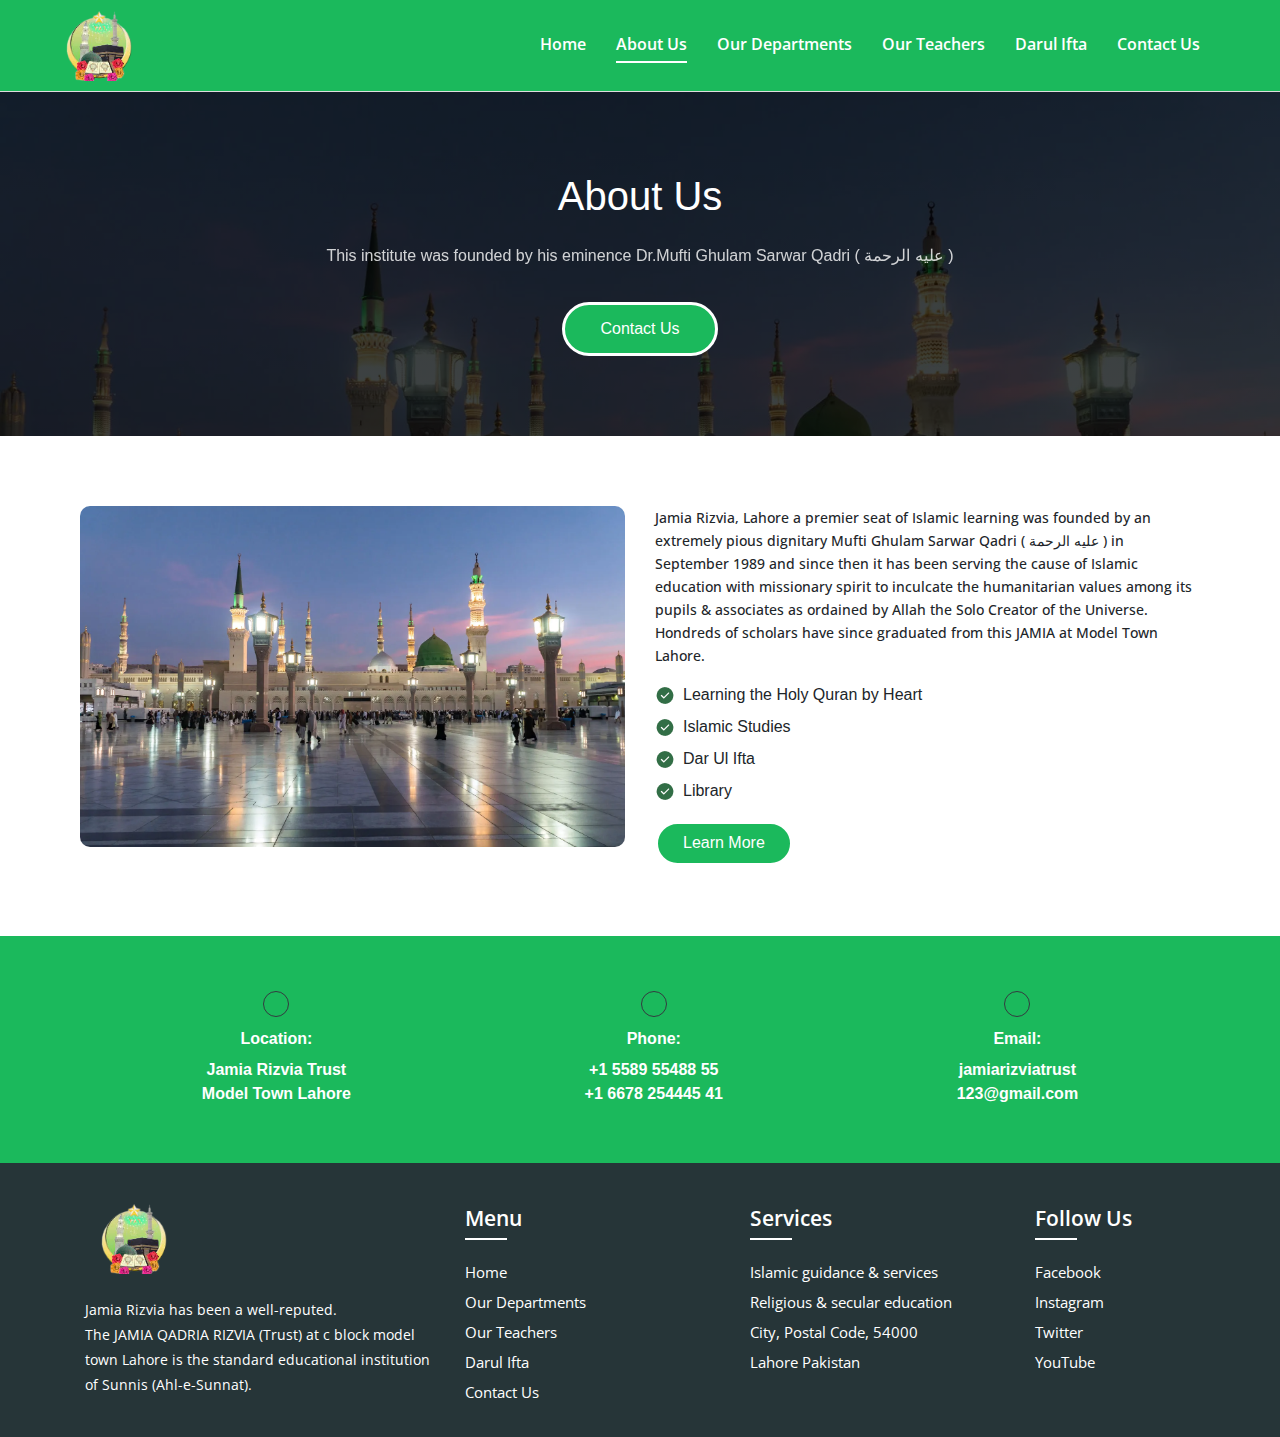
==== about-us.html @ 4dd8747f "add pages" ====
<!DOCTYPE html>
<html lang="en">

<head>
    <meta charset="UTF-8">
    <meta name="viewport" content="width=device-width, initial-scale=1.0">
    <link rel="stylesheet" href="https://cdn.jsdelivr.net/npm/bootstrap@4.6.2/dist/css/bootstrap.min.css">
    <script src="https://cdn.jsdelivr.net/npm/jquery@3.6.4/dist/jquery.slim.min.js"></script>
    <script src="https://cdn.jsdelivr.net/npm/popper.js@1.16.1/dist/umd/popper.min.js"></script>
    <script src="https://cdn.jsdelivr.net/npm/bootstrap@4.6.2/dist/js/bootstrap.bundle.min.js"></script>
    <link rel="stylesheet" href="https://cdnjs.cloudflare.com/ajax/libs/font-awesome/6.4.0/css/all.min.css"
        integrity="sha512-iecdLmaskl7CVkqkXNQ/ZH/XLlvWZOJyj7Yy7tcenmpD1ypASozpmT/E0iPtmFIB46ZmdtAc9eNBvH0H/ZpiBw=="
        crossorigin="anonymous" referrerpolicy="no-referrer" />
    <link href='https://fonts.googleapis.com/css?family=Open Sans' rel='stylesheet'>
    <link rel="stylesheet" href="style.css">
    <title>Jamia Rizvia</title>
</head>

<body>
    <header>
        <nav class="navbar navbar-expand-lg navbar-light bg-light">
            <img src="images/download-removebg-preview.png" alt="Girl in a jacket" width="100px" class="navbar-img">
            <button class="navbar-toggler" type="button" data-toggle="collapse" data-target="#navbarText"
                aria-controls="navbarText" aria-expanded="false" aria-label="Toggle navigation">
                <span class="navbar-toggler-icon" id="i"></span>
            </button>
            <div class="collapse navbar-collapse" id="navbarText">
                <ul class="navbar-nav ml-auto">
                    <li class="nav-item">
                        <a class="nav-link " href="index.html">Home</a>
                    </li>
                    <li class="nav-item">
                        <a class="nav-link active" href="about-us.html">About Us</a>
                    </li>
                    <li class="nav-item dropdown">
                        <a class="nav-link dropdown-toggle" href="#" id="navbarDropdownMenuLink" data-toggle="dropdown"
                            aria-haspopup="true" aria-expanded="false">
                            Our Departments
                            <i class="fa fa-chevron-down fa-xs"></i>
                        </a>
                        <div class="dropdown-menu" aria-labelledby="navbarDropdownMenuLink">
                            <a class="dropdown-item" href="sponsorship.html">Hifz & Nazra</a>
                            <a class="dropdown-item" href="immigration-services.html">Tajweed 0 Qrat</a>
                            <a class="dropdown-item" href="staffing-solution.html">Dars e Nizami</a>
                        </div>
                    </li>
                    <li class="nav-item">
                        <a class="nav-link" href="index.html">Our Teachers</a>
                    </li>
                    <li class="nav-item">
                        <a class="nav-link" href="index.html">Darul Ifta</a>
                    </li>
                    <li class="nav-item">
                        <a class="nav-link" href="contact.html">Contact Us</a>
                    </li>
                </ul>
            </div>
        </nav>
    </header>
    <!-- main-section is here -->
    <section class="about-main">
        <div>
            <h1 class="text-white">About Us</h1>
            <p class="text-white mt-4" style="opacity: 0.8;"> This institute was founded by his eminence Dr.Mufti Ghulam Sarwar Qadri ( عليه الرحمة )</p>
            <div class="mt-4">
                <button type="button" class="btn button-1"> Contact Us </button>
            </div>
        </div>
    </section>

    <!-- about us section is here -->
    <section class=" container about-home">
        <div class="row">
            <div class="col-lg-6 col-sm-12">
                <img src="images/site-Prophets-Mosque-Medina-Saudi-Arabia-Mecca.webp" alt="user"
                    style=" border-radius: 10px;" width="100%">
            </div>
            <div class="col-lg-6 col-sm-12">
                <p class="text">Jamia Rizvia, Lahore a premier seat of Islamic learning was founded by an extremely
                    pious dignitary
                    Mufti Ghulam Sarwar Qadri ( عليه الرحمة ) in September 1989 and since
                    then it has been serving the cause of Islamic education with missionary spirit to inculcate the
                    humanitarian values among its pupils & associates as ordained by Allah the Solo Creator of the
                    Universe.<br>
                    Hondreds of scholars have since graduated from this JAMIA at Model Town Lahore.</p>
                <p class="mb-2"><img src="images/tick-circle.png" alt="user" class="mr-2">Learning the Holy Quran by
                    Heart</p>
                <p class="mb-2"><img src="images/tick-circle.png" alt="user" class="mr-2">Islamic Studies</p>
                <p class="mb-2"><img src="images/tick-circle.png" alt="user" class="mr-2">Dar Ul Ifta</p>
                <p class="mb-2"><img src="images/tick-circle.png" alt="user" class="mr-2">Library</p>
                <a href="index.html" class="btn">Learn More</a>
            </div>
        </div>
    </section>

    <!-- contact section is here -->
    <section class="contact-section">
        <div class="container contact-section-innr">
            <div>
                <button class="btn btn btn-outline-dark contact-btn" type="button"> <i
                        class="fas fa-map-marker-alt fa-2xl"></i></button>
                <span class="text-white">Location:</span>
                <p class="contact-text text-white">
                    Jamia Rizvia Trust<br>
                    Model Town Lahore</p>
            </div>
            <div>
                <button class="btn btn btn-outline-dark contact-btn" type="button"> <i
                        class="fas fa-phone-alt fa-xl"></i></button>
                <span class="text-white">Phone:</span>
                <p class="contact-text mb-0 text-white">
                    +1 5589 55488 55</p>
                <p class="contact-text mt-0 text-white"> +1 6678 254445 41</p>
            </div>

            <div>
                <button class="btn btn btn-outline-dark contact-btn" type="button"> <i
                        class="fas fa-envelope fa-xl"></i></button>
                <span class="text-white">Email:</span>
                <p class="contact-text text-white">
                    jamiarizviatrust<br>
                    123@gmail.com</p>
            </div>
        </div>
    </section>
    <!-- footer is here -->
    <footer class="page-footer blue">
        <div class="container">
            <div class="row">
                <div class="col-lg-4 col-md-8 col-sm-8">
                    <img src="images/download-removebg-preview.png" alt="Girl in a jacket" width="100px">
                    <p class="footer-text">Jamia Rizvia has been a well-reputed.<br>The JAMIA QADRIA RIZVIA (Trust) at c
                        block model town Lahore is the standard educational institution of
                        Sunnis (Ahl-e-Sunnat).</p>
                </div>
                <div class="col-lg-3 col-md-4 col-sm-4">
                    <h4 class="footer-title">Menu</h4>
                    <a class="footer-links mt-4">Home</a>
                    <a class="footer-links"> Our Departments </a>
                    <a class="footer-links">Our Teachers </a>
                    <a class="footer-links">Darul Ifta</a>
                    <!-- <a class="footer-links">Donation</a> -->
                    <!-- <a class="footer-links">About Us</a> -->
                    <a class="footer-links">Contact Us</a>
                </div>
                <div class="col-lg-3 col-md-8 col-sm-8">
                    <h4 class="footer-title">Services</h4>
                    <a class="footer-links mt-4"> Islamic guidance & services</a>
                    <a class="footer-links">Religious & secular education</a>
                    <a class="footer-links">City, Postal Code, 54000</a>
                    <a class="footer-links">Lahore Pakistan</a>
                </div>
                <div class="col-lg-2 col-md-4 col-sm-4">
                    <h4 class="footer-title">Follow Us</h4>
                    <a class="footer-links mt-4">Facebook</a>
                    <a class="footer-links">Instagram</a>
                    <a class="footer-links">Twitter</a>
                    <a class="footer-links">YouTube</a>
                </div>
            </div>
        </div>
    </footer>
</body>

</html>
---- style.css ----
:root {
    --transition: all 0.5s ease-in-out;
}

html {
    text-rendering: optimizeLegibility;
    scroll-behavior: smooth;
}

/* navbar style is here */
.navbar {
    background-color: #1bb95c !important;
    padding: 10px 50px;
    border-bottom: 1px solid #ddd;
}
.navbar-light .navbar-nav .nav-link.active,
.navbar-light .navbar-nav .active>.nav-link {
    color: #FFF !important;
    font-family: 'Open Sans';
    font-style: normal;
    font-size: 16px;
    font-weight: 600;
    border-bottom: 2px solid #FFF;
}

.navbar-light .navbar-nav .show>.nav-link {
    color: #FFF !important;
}

.navbar-light .navbar-nav .nav-link {
    font-family: 'Open Sans';
    font-style: normal;
    font-weight: 500;
    font-size: 16px;
    line-height: 34px;
    color: #FFF;
    text-decoration: none;
    margin-right: 30px;
    padding: 0;
    display: inline-block;
    font-weight: 600;
}

.navbar-light .navbar-nav .nav-link:hover {
    color: #FFF !important;
    font-family: 'Open Sans';
    font-style: normal;
    font-size: 16px;
    font-weight: 600;
}

/* dropdown style */
.navbar-expand-lg .navbar-nav .dropdown-menu {
    border: 1px solid #ddd;
    background: #1bb95c;
    padding: 0;
    margin-top: -2px;
    max-width: 180px;
}

.navbar-expand-lg .navbar-nav .dropdown-menu .dropdown-item {
    color: #FFF;
    padding: 3px 10px;
}

.navbar-expand-lg .navbar-nav .dropdown-menu .dropdown-item:hover {
    background: #dddddd91;
}

.dropdown-item.active,
.dropdown-item:active {
    color: #F59E0B !important;
    text-decoration: none;
    background-color: transparent;
    font-weight: 600;
}
.dropdown-toggle::after {
    display: none !important;
}
/* corousel */
.carousel-item{
    /* background-color: aquamarine; */
    min-height: 550px;
    padding: 130px 100px;
    background-image: url('images/site-Prophets-Mosque-Medina-Saudi-Arabia-Mecca.webp');
    background-repeat: no-repeat;
    background-size: cover;
    background-position: top;
    background-color: grey;
    background-blend-mode: multiply;
    text-align: center;
}
.carousel-item h1{
    font-size: 75px;
    font-family: 'Open Sans';
    font-weight: 800;
    line-height: 110px;
    color: #FFF;
}
.carousel-item p{
    font-weight: 600;
    font-size: 21px;
    max-width: 620px;
    margin: 0 auto;
    color: #FFF;
}
.carousel-item button{
    border: 3px solid #FFF;
    border-radius: 50px;
    padding: 12px 35px;
    margin-top: 10px;
    font-size: 16px;
    font-weight: 500;
    color: #FFF;
}
.carousel-item .button-1{
    background-color: #1bb95c;
}
.carousel-item .button-1:hover{
    background-color: transparent;
    color: #FFF;
}
.carousel-item .button-2:hover{
    background-color: #1bb95c;
    color: #FFF;
}
/* department style is here */
.department{
    padding: 70px 10px;
    background-color: #f5f5f5;
}
.department .department-title{
    font-family: 'Open Sans';
    font-weight: 600;
    color: #1bb95c;
    text-align: center;
}
.department .department-text{
    font-family: 'Open Sans';
    font-weight: 500;
    font-size: 18px;
    line-height: 30px;
    text-align: center;
    max-width: 750px;
    margin: 0 auto;
}
.department .card{
    border-radius: 20px;
}
.department .card img{
    height: 270px;
    border-radius: 20px 20px 0 0;
}
.department .card .card-body{
   text-align: center;
}

.department a{
    border: 3px solid #FFF;
    border-radius: 50px;
    padding: 12px 35px;
    font-size: 16px;
    font-weight: 500;
    color: #FFF;
    background-color: #1bb95c;
    margin-top: 40px !important;
    margin: 0 auto;
    display: block;
    max-width: 225px;

}
.form-btn,
.about-home a:hover,
.department a:hover{
    background-color: transparent;
    color: #1bb95c;
    border: 3px solid #1bb95c;
}

/* about us style is here */
.about-main{
    min-height: 300px;
    padding: 80px 100px;
    background:linear-gradient(#263538a6, #2635389c), url(images/site-Prophets-Mosque-Medina-Saudi-Arabia-Mecca.webp);
    background-repeat: no-repeat;
    background-size: cover;
    background-position: top;
    background-color: grey;
    background-blend-mode: multiply;
    text-align: center;
}
.about-main button{
    border: 3px solid #FFF;
    border-radius: 50px;
    padding: 12px 35px;
    margin-top: 10px;
    font-size: 16px;
    font-weight: 500;
    color: #FFF;
}
.about-main .button-1{
    background-color: #1bb95c;
}
.about-main .button-1:hover{
    background-color: transparent;
    color: #FFF;
}
.about-home{
    padding: 70px 10px !important;
}
.small-title{
    font-family: 'Open Sans';
    font-weight: 600;
    color: #1bb95c;
    font-size: 20px;
    text-align: center;
}
.event .title,
.about-home .title{
    font-family: 'Open Sans';
    font-weight: 800;
    text-align: center;
    font-size: 34px;
    margin-top: -7px;
}

.about-home p img{
    filter: hue-rotate(-208deg);
    opacity: 0.8;
}
.about-home .text{
    font-family: 'Open Sans';
    font-weight: 500;
    font-size: 14px;
    line-height: 23px;
}
.form-btn,
.about-home a{
    border: 3px solid #FFF;
    border-radius: 50px;
    padding: 7px 25px 8px 25px;
    font-size: 16px;
    font-weight: 500;
    color: #FFF;
    background-color: #1bb95c;
    margin-top: 10px;
}
/* event section style is here */
.event{
    padding: 70px 10px;
    background-color: #f5f5f5;
}
.event .img-div{
    width: 24% !important;
    margin-top: 12px;
}
.event .img-div img{
    width: 100% !important;
    border-radius: 7px;
    border: 1px solid rgba(0,0,0,.125);
}
.event .img-div img:hover {
    box-shadow: rgba(0, 0, 0, 0.35) 0px 5px 15px !important;
    filter: brightness(0.7) !important;
}
/* contact section style is here */
.contact-section{
    background-color: #1bb95c;
    padding: 55px 20px 35px 20px;
}
.contact-section-innr{
    display: flex;
    justify-content: space-around;
}
.contact-section span{
    margin-top: 10px !important;
    margin: 0 auto;
    display: block;
}
.contact-section span,
.contact-section .contact-text {
    font-size: 13px;
    text-align: center;
    font-weight: 700;
    font-size: 16px;
}
.contact-section .contact-text:hover{
    cursor: pointer;
    text-decoration: underline;
} 
.contact-section .contact-btn {
    padding: 12px;
    border-radius: 26px;
    margin: 0 auto;
    display: block;
}
/* footer style is here */
.page-footer {
    background: #263538;
    padding-top: 40px;
    padding-bottom: 30px;
}

.footer-text {
    font-family: 'Open Sans';
    font-style: normal;
    font-weight: 400;
    font-size: 14px;
    line-height: 25px;
    color: #FFF;
    margin-top: 23px;
    margin-bottom: 0;
}

.footer-title {
    font-family: 'Open Sans';
    font-style: normal;
    font-size: 21px;
    font-weight: 600;
    line-height: 30px;
    color: #FFF;
}

.footer-title::before {
    content: '';
    position: absolute;
    margin-top: 35px;
    background: #FFF;
    width: 42px;
    height: 2px;
}

.footer-links {
    font-family: 'Open Sans';
    font-style: normal;
    font-weight: 400;
    font-size: 15px;
    line-height: 30px;
    color: #FFF !important;
    display: block;
}

.footer-links:hover {
    text-decoration: underline !important;
    cursor: pointer;
}
/* contact style */

/* form section style is here */
.contact-text {
    font-size: 13px;
    text-align: center;
    margin-top: 7px;
    margin-bottom: 22px;
}

.contact-btn {
    padding: 12px;
    border-radius: 26px;
    margin-top: 25px;
    margin: 0 auto;
    display: block;
}

.contact-div {
    width: 200px;
}

/* form style is here */
.form-style .form-control {
    margin-top: 15px;
    border-radius: 4px;
    background: transparent;
    padding: 25px;
    border: 1px solid rgba(0, 0, 0, 0.445);
}

.form-style .form-control::placeholder {
    font-size: 16px;
}



@media screen and (max-width:720px) {
    .event .img-div{
        width: 100% !important;
        margin-top: 12px;
    }   
    .contact-section-innr{
        display: block;
    }
    .about-home .text{
        margin-top: 15px;
    }
    .about-home a{
        margin: 0 auto;
        display: block;
        margin-top: 20px;
    }
    .department .card{
        width: 100% !important;
        margin-top: 15px;
    }
    .navbar {
        padding: 10px 20px 10px 10px;
    }
    .navbar-light .navbar-nav .nav-link{
        margin-left: 15px;
    }
    .carousel-item h1{
        font-size:35px;
        line-height: 50px;
    }

    .carousel-item button{
        padding: 10px 30px;
        margin-top: 15px;
    }
   
    .footer-title {
     margin-top: 15px;
    }
    .about-home .text{
        font-size: 15px;
    }
}
@media screen and (max-width: 500px){
    .carousel-item{
        padding: 120px 35px;
    }
}
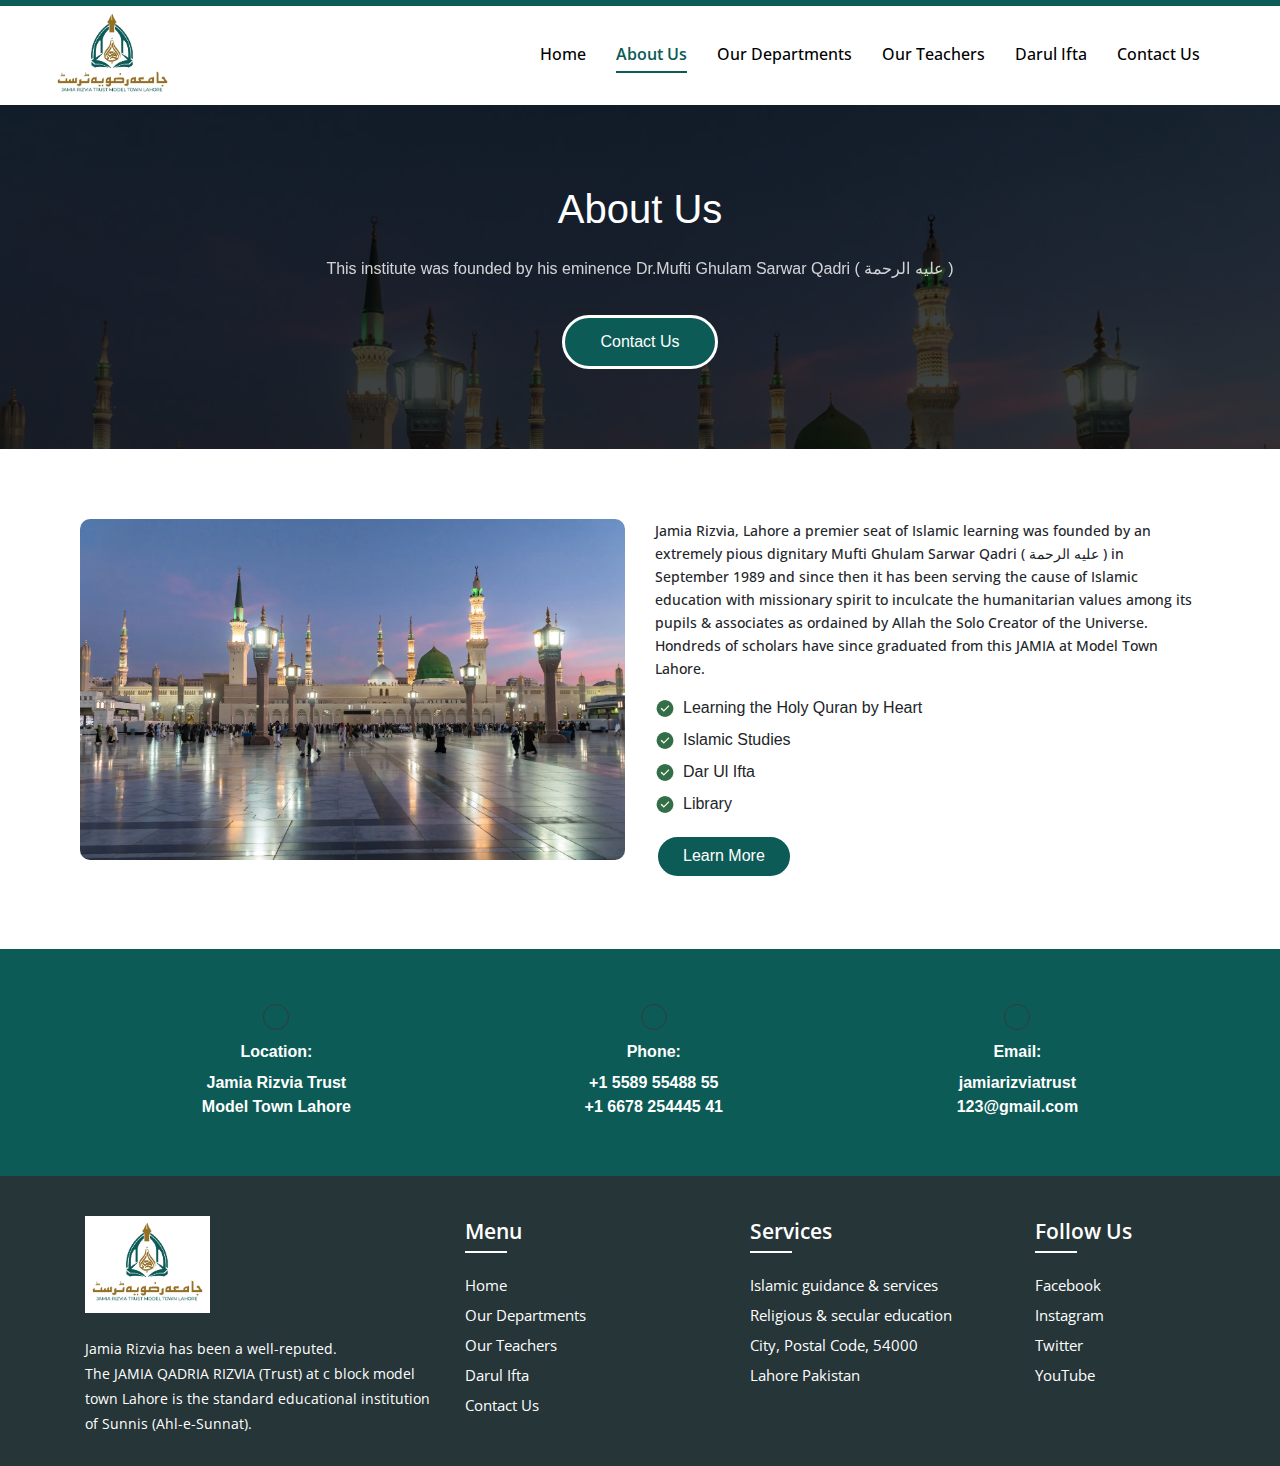
==== commit 7174f78c: "changes" ====
--- a/about-us.html
+++ b/about-us.html
@@ -19,7 +19,7 @@
 <body>
     <header>
         <nav class="navbar navbar-expand-lg navbar-light bg-light">
-            <img src="images/download-removebg-preview.png" alt="Girl in a jacket" width="100px" class="navbar-img">
+            <img src="images/jamia-logo.jpg" alt="Girl in a jacket" width="125px" class="navbar-img">
             <button class="navbar-toggler" type="button" data-toggle="collapse" data-target="#navbarText"
                 aria-controls="navbarText" aria-expanded="false" aria-label="Toggle navigation">
                 <span class="navbar-toggler-icon" id="i"></span>
@@ -32,17 +32,8 @@
                     <li class="nav-item">
                         <a class="nav-link active" href="about-us.html">About Us</a>
                     </li>
-                    <li class="nav-item dropdown">
-                        <a class="nav-link dropdown-toggle" href="#" id="navbarDropdownMenuLink" data-toggle="dropdown"
-                            aria-haspopup="true" aria-expanded="false">
-                            Our Departments
-                            <i class="fa fa-chevron-down fa-xs"></i>
-                        </a>
-                        <div class="dropdown-menu" aria-labelledby="navbarDropdownMenuLink">
-                            <a class="dropdown-item" href="sponsorship.html">Hifz & Nazra</a>
-                            <a class="dropdown-item" href="immigration-services.html">Tajweed 0 Qrat</a>
-                            <a class="dropdown-item" href="staffing-solution.html">Dars e Nizami</a>
-                        </div>
+                    <li class="nav-item">
+                        <a class="nav-link" href="index.html">Our Departments</a>
                     </li>
                     <li class="nav-item">
                         <a class="nav-link" href="index.html">Our Teachers</a>
@@ -128,7 +119,7 @@
         <div class="container">
             <div class="row">
                 <div class="col-lg-4 col-md-8 col-sm-8">
-                    <img src="images/download-removebg-preview.png" alt="Girl in a jacket" width="100px">
+                    <img src="images/jamia-logo.jpg" alt="Girl in a jacket" width="125px">
                     <p class="footer-text">Jamia Rizvia has been a well-reputed.<br>The JAMIA QADRIA RIZVIA (Trust) at c
                         block model town Lahore is the standard educational institution of
                         Sunnis (Ahl-e-Sunnat).</p>
--- a/style.css
+++ b/style.css
@@ -9,18 +9,15 @@
 
 /* navbar style is here */
 .navbar {
-    background-color: #1bb95c !important;
-    padding: 10px 50px;
-    border-bottom: 1px solid #ddd;
+    background-color: #fff !important;
+    padding: 1px 50px;
+    border-top:6px solid #0c5b56;
 }
 .navbar-light .navbar-nav .nav-link.active,
 .navbar-light .navbar-nav .active>.nav-link {
-    color: #FFF !important;
-    font-family: 'Open Sans';
-    font-style: normal;
-    font-size: 16px;
-    font-weight: 600;
-    border-bottom: 2px solid #FFF;
+    color: #0c5b56 !important;
+    font-weight: 600 !important;
+    border-bottom: 2px solid #0c5b56;
 }
 
 .navbar-light .navbar-nav .show>.nav-link {
@@ -29,11 +26,10 @@
 
 .navbar-light .navbar-nav .nav-link {
     font-family: 'Open Sans';
-    font-style: normal;
-    font-weight: 500;
+    font-weight: 500 !important;
     font-size: 16px;
     line-height: 34px;
-    color: #FFF;
+    color: #000;
     text-decoration: none;
     margin-right: 30px;
     padding: 0;
@@ -42,17 +38,14 @@
 }
 
 .navbar-light .navbar-nav .nav-link:hover {
-    color: #FFF !important;
-    font-family: 'Open Sans';
-    font-style: normal;
-    font-size: 16px;
-    font-weight: 600;
+    color: #0c5b56 !important;
+    font-weight: 600 !important;
 }
 
 /* dropdown style */
 .navbar-expand-lg .navbar-nav .dropdown-menu {
     border: 1px solid #ddd;
-    background: #1bb95c;
+    background: #0c5b56;
     padding: 0;
     margin-top: -2px;
     max-width: 180px;
@@ -82,7 +75,7 @@
     /* background-color: aquamarine; */
     min-height: 550px;
     padding: 130px 100px;
-    background-image: url('images/site-Prophets-Mosque-Medina-Saudi-Arabia-Mecca.webp');
+    background: linear-gradient(to right, rgba(12, 91, 86, 0.336), rgba(12, 91, 86, 0.267)) center / cover, url(images/site-Prophets-Mosque-Medina-Saudi-Arabia-Mecca.webp);
     background-repeat: no-repeat;
     background-size: cover;
     background-position: top;
@@ -114,14 +107,14 @@
     color: #FFF;
 }
 .carousel-item .button-1{
-    background-color: #1bb95c;
+    background-color: #0c5b56;
 }
 .carousel-item .button-1:hover{
     background-color: transparent;
     color: #FFF;
 }
 .carousel-item .button-2:hover{
-    background-color: #1bb95c;
+    background-color: #0c5b56;
     color: #FFF;
 }
 /* department style is here */
@@ -132,7 +125,7 @@
 .department .department-title{
     font-family: 'Open Sans';
     font-weight: 600;
-    color: #1bb95c;
+    color: #0c5b56;
     text-align: center;
 }
 .department .department-text{
@@ -162,7 +155,7 @@
     font-size: 16px;
     font-weight: 500;
     color: #FFF;
-    background-color: #1bb95c;
+    background-color: #0c5b56;
     margin-top: 40px !important;
     margin: 0 auto;
     display: block;
@@ -173,8 +166,8 @@
 .about-home a:hover,
 .department a:hover{
     background-color: transparent;
-    color: #1bb95c;
-    border: 3px solid #1bb95c;
+    color: #0c5b56;
+    border: 3px solid #0c5b56;
 }
 
 /* about us style is here */
@@ -199,7 +192,7 @@
     color: #FFF;
 }
 .about-main .button-1{
-    background-color: #1bb95c;
+    background-color: #0c5b56;
 }
 .about-main .button-1:hover{
     background-color: transparent;
@@ -211,7 +204,7 @@
 .small-title{
     font-family: 'Open Sans';
     font-weight: 600;
-    color: #1bb95c;
+    color: #0c5b56;
     font-size: 20px;
     text-align: center;
 }
@@ -242,7 +235,7 @@
     font-size: 16px;
     font-weight: 500;
     color: #FFF;
-    background-color: #1bb95c;
+    background-color: #0c5b56;
     margin-top: 10px;
 }
 /* event section style is here */
@@ -265,7 +258,7 @@
 }
 /* contact section style is here */
 .contact-section{
-    background-color: #1bb95c;
+    background-color: #0c5b56;
     padding: 55px 20px 35px 20px;
 }
 .contact-section-innr{
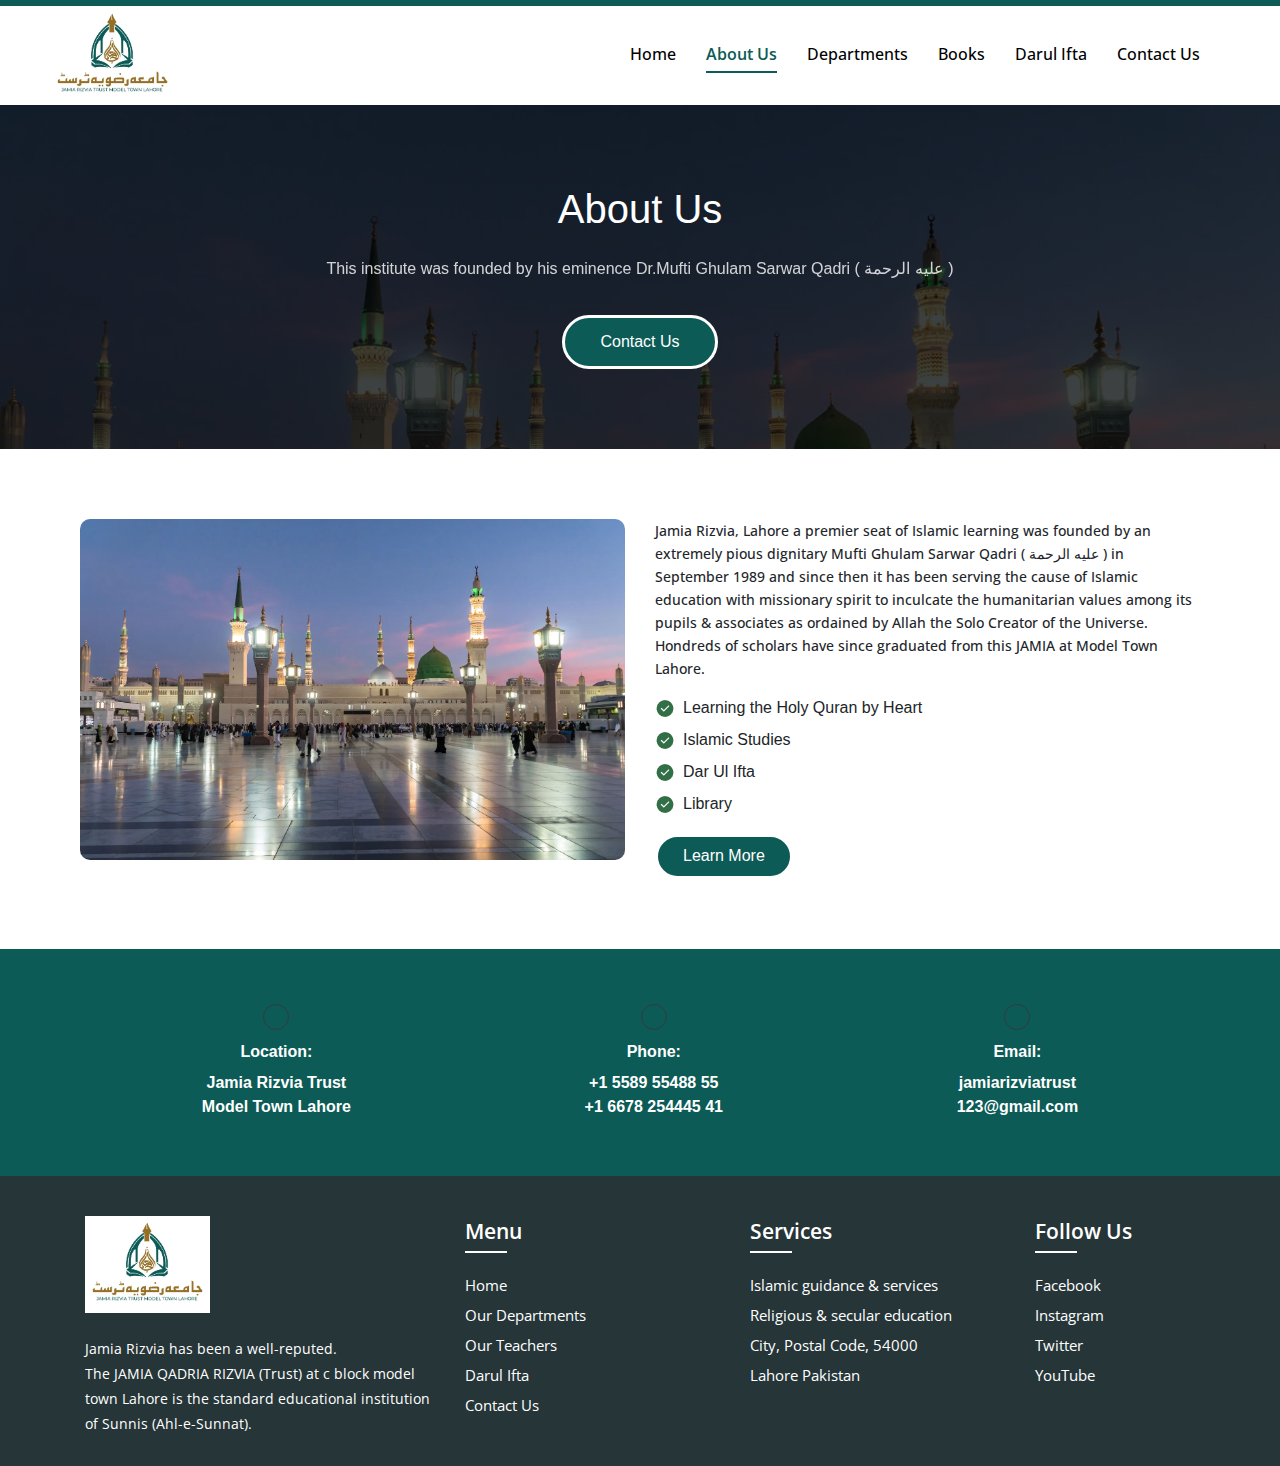
==== commit 501def52: "changes" ====
--- a/about-us.html
+++ b/about-us.html
@@ -33,10 +33,10 @@
                         <a class="nav-link active" href="about-us.html">About Us</a>
                     </li>
                     <li class="nav-item">
-                        <a class="nav-link" href="index.html">Our Departments</a>
+                        <a class="nav-link" href="index.html"> Departments</a>
                     </li>
                     <li class="nav-item">
-                        <a class="nav-link" href="index.html">Our Teachers</a>
+                        <a class="nav-link" href="index.html">Books</a>
                     </li>
                     <li class="nav-item">
                         <a class="nav-link" href="index.html">Darul Ifta</a>
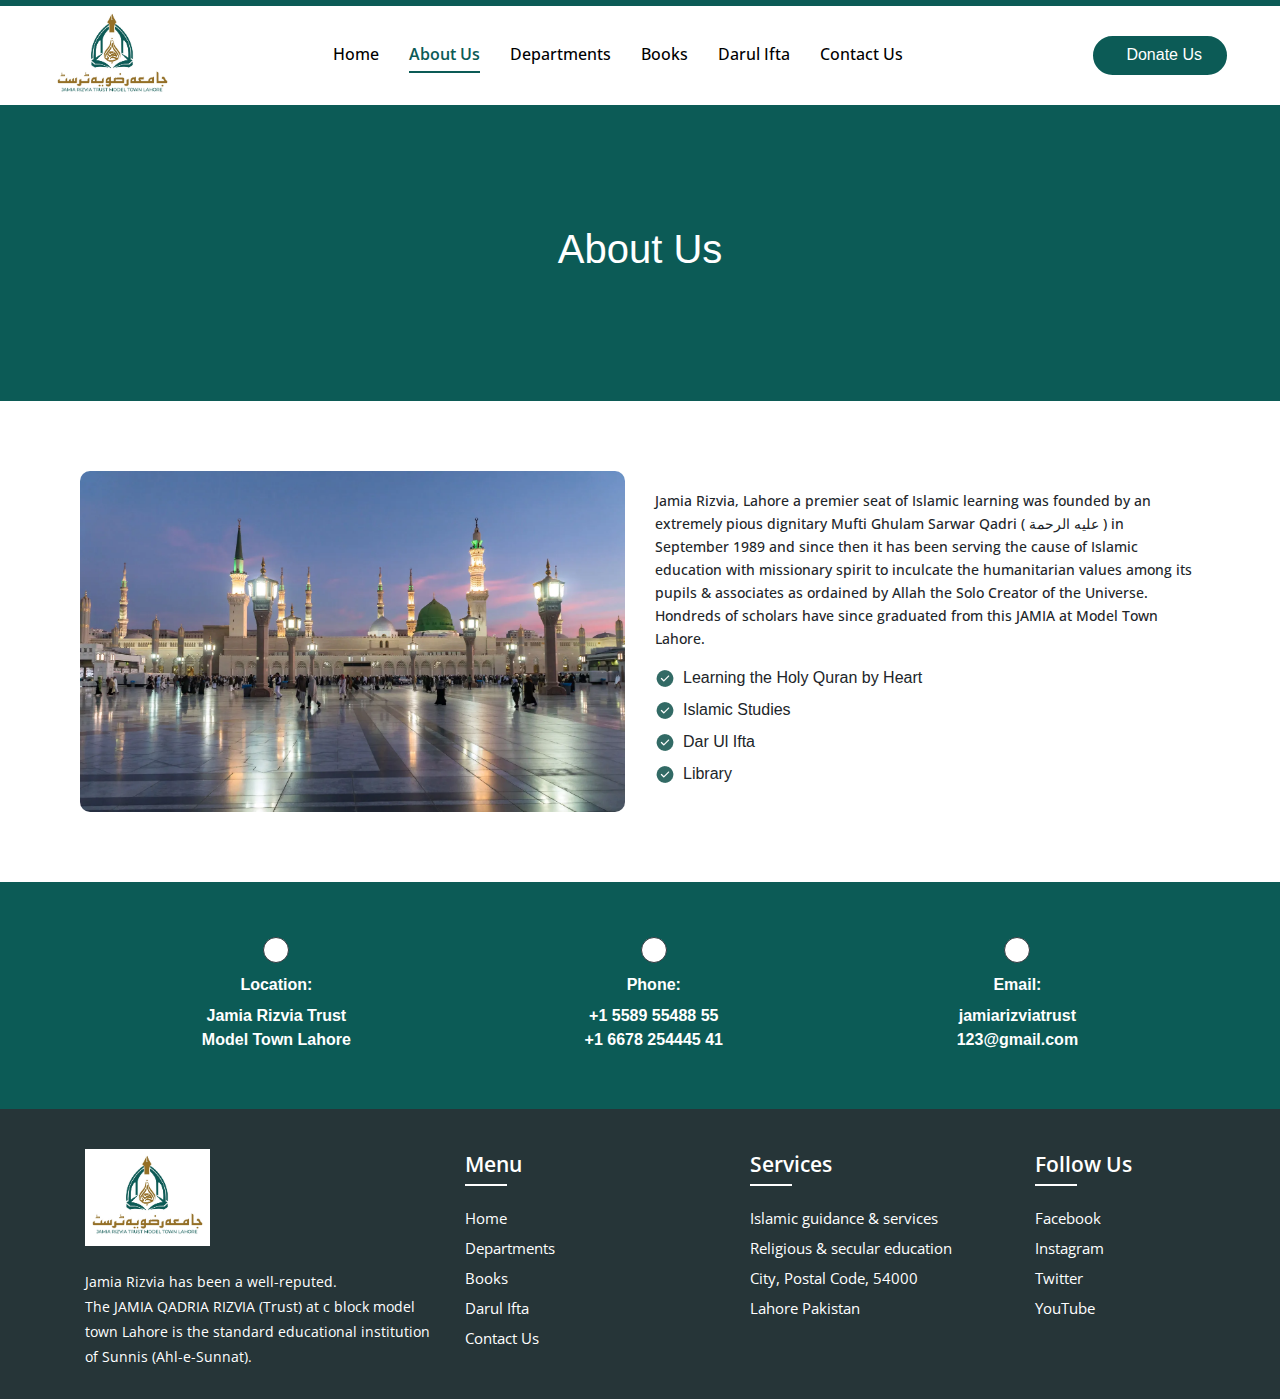
==== commit 75267b12: "some change in navbar" ====
--- a/about-us.html
+++ b/about-us.html
@@ -19,13 +19,16 @@
 <body>
     <header>
         <nav class="navbar navbar-expand-lg navbar-light bg-light">
-            <img src="images/jamia-logo.jpg" alt="Girl in a jacket" width="125px" class="navbar-img">
+            <a href="index.html"><img src="images/jamia-logo.jpg" alt="Girl in a jacket" width="125px" class="navbar-img"></a>
+            <div class="nav-donate-btn d-lg-none d-block">
+                <a href="contact.html" class="btn d-flex align-items-center" style="gap: 8px;"> <i class="fa-solid fa-circle-dollar-to-slot"></i> Donate Us</a>
+            </div>
             <button class="navbar-toggler" type="button" data-toggle="collapse" data-target="#navbarText"
                 aria-controls="navbarText" aria-expanded="false" aria-label="Toggle navigation">
                 <span class="navbar-toggler-icon" id="i"></span>
             </button>
             <div class="collapse navbar-collapse" id="navbarText">
-                <ul class="navbar-nav ml-auto">
+                <ul class="navbar-nav mx-auto">
                     <li class="nav-item">
                         <a class="nav-link " href="index.html">Home</a>
                     </li>
@@ -33,10 +36,10 @@
                         <a class="nav-link active" href="about-us.html">About Us</a>
                     </li>
                     <li class="nav-item">
-                        <a class="nav-link" href="index.html"> Departments</a>
+                        <a class="nav-link" href="departments.html"> Departments</a>
                     </li>
                     <li class="nav-item">
-                        <a class="nav-link" href="index.html">Books</a>
+                        <a class="nav-link" href="books.html">Books</a>
                     </li>
                     <li class="nav-item">
                         <a class="nav-link" href="index.html">Darul Ifta</a>
@@ -46,16 +49,15 @@
                     </li>
                 </ul>
             </div>
+            <div class="nav-donate-btn d-none d-lg-block">
+                <a href="contact.html" class="btn d-flex align-items-center" style="gap: 8px;"> <i class="fa-solid fa-circle-dollar-to-slot"></i> Donate Us</a>
+            </div>
         </nav>
     </header>
     <!-- main-section is here -->
     <section class="about-main">
         <div>
             <h1 class="text-white">About Us</h1>
-            <p class="text-white mt-4" style="opacity: 0.8;"> This institute was founded by his eminence Dr.Mufti Ghulam Sarwar Qadri ( عليه الرحمة )</p>
-            <div class="mt-4">
-                <button type="button" class="btn button-1"> Contact Us </button>
-            </div>
         </div>
     </section>
 
@@ -63,10 +65,10 @@
     <section class=" container about-home">
         <div class="row">
             <div class="col-lg-6 col-sm-12">
-                <img src="images/site-Prophets-Mosque-Medina-Saudi-Arabia-Mecca.webp" alt="user"
+                <img src="images/slide-img-2.webp" alt="user"
                     style=" border-radius: 10px;" width="100%">
             </div>
-            <div class="col-lg-6 col-sm-12">
+            <div class="col-lg-6 col-sm-12 align-self-center">
                 <p class="text">Jamia Rizvia, Lahore a premier seat of Islamic learning was founded by an extremely
                     pious dignitary
                     Mufti Ghulam Sarwar Qadri ( عليه الرحمة ) in September 1989 and since
@@ -79,7 +81,6 @@
                 <p class="mb-2"><img src="images/tick-circle.png" alt="user" class="mr-2">Islamic Studies</p>
                 <p class="mb-2"><img src="images/tick-circle.png" alt="user" class="mr-2">Dar Ul Ifta</p>
                 <p class="mb-2"><img src="images/tick-circle.png" alt="user" class="mr-2">Library</p>
-                <a href="index.html" class="btn">Learn More</a>
             </div>
         </div>
     </section>
@@ -126,13 +127,11 @@
                 </div>
                 <div class="col-lg-3 col-md-4 col-sm-4">
                     <h4 class="footer-title">Menu</h4>
-                    <a class="footer-links mt-4">Home</a>
-                    <a class="footer-links"> Our Departments </a>
-                    <a class="footer-links">Our Teachers </a>
-                    <a class="footer-links">Darul Ifta</a>
-                    <!-- <a class="footer-links">Donation</a> -->
-                    <!-- <a class="footer-links">About Us</a> -->
-                    <a class="footer-links">Contact Us</a>
+                    <a href="index.html" class="footer-links mt-4">Home</a>
+                    <a href="departments.html" class="footer-links"> Departments </a>
+                    <a href="books.html" class="footer-links">Books </a>
+                    <a href="index.html" class="footer-links">Darul Ifta</a>
+                    <a href="contact.html" class="footer-links">Contact Us</a>
                 </div>
                 <div class="col-lg-3 col-md-8 col-sm-8">
                     <h4 class="footer-title">Services</h4>
--- a/style.css
+++ b/style.css
@@ -74,14 +74,17 @@
 .carousel-item{
     /* background-color: aquamarine; */
     min-height: 550px;
-    padding: 130px 100px;
-    background: linear-gradient(to right, rgba(12, 91, 86, 0.336), rgba(12, 91, 86, 0.267)) center / cover, url(images/site-Prophets-Mosque-Medina-Saudi-Arabia-Mecca.webp);
+    padding: 130px 20px;
+    background: linear-gradient(to right, rgba(12, 91, 86, 0.507), rgba(12, 91, 86, 0.507)), url(images/slide-img-2.webp);
     background-repeat: no-repeat;
     background-size: cover;
-    background-position: top;
+    background-position: center;
     background-color: grey;
     background-blend-mode: multiply;
     text-align: center;
+}
+.carousel-item:nth-child(1){
+    background: linear-gradient(to right, rgba(12, 91, 86, 0.493), rgba(12, 91, 86, 0.521)), url(images/slide-img-1.png);
 }
 .carousel-item h1{
     font-size: 75px;
@@ -97,7 +100,7 @@
     margin: 0 auto;
     color: #FFF;
 }
-.carousel-item button{
+.carousel-item a{
     border: 3px solid #FFF;
     border-radius: 50px;
     padding: 12px 35px;
@@ -156,12 +159,11 @@
     font-weight: 500;
     color: #FFF;
     background-color: #0c5b56;
-    margin-top: 40px !important;
-    margin: 0 auto;
+    margin: 40px auto 0 auto;
     display: block;
     max-width: 225px;
-
-}
+}
+.nav-donate-btn a:hover,
 .form-btn,
 .about-home a:hover,
 .department a:hover{
@@ -172,13 +174,9 @@
 
 /* about us style is here */
 .about-main{
-    min-height: 300px;
-    padding: 80px 100px;
-    background:linear-gradient(#263538a6, #2635389c), url(images/site-Prophets-Mosque-Medina-Saudi-Arabia-Mecca.webp);
-    background-repeat: no-repeat;
-    background-size: cover;
-    background-position: top;
-    background-color: grey;
+    min-height: 250px;
+    padding: 120px 10px;
+    background: #0c5b56;
     background-blend-mode: multiply;
     text-align: center;
 }
@@ -218,7 +216,7 @@
 }
 
 .about-home p img{
-    filter: hue-rotate(-208deg);
+    filter: hue-rotate(-183deg);
     opacity: 0.8;
 }
 .about-home .text{
@@ -227,6 +225,10 @@
     font-size: 14px;
     line-height: 23px;
 }
+.nav-donate-btn a{
+    margin-top: 0 !important;
+}
+.nav-donate-btn a,
 .form-btn,
 .about-home a{
     border: 3px solid #FFF;
@@ -286,6 +288,10 @@
     border-radius: 26px;
     margin: 0 auto;
     display: block;
+    background: #fff;
+}
+.contact-section .contact-btn:hover{
+    background: #343a40;
 }
 /* footer style is here */
 .page-footer {
@@ -395,7 +401,7 @@
         margin-top: 15px;
     }
     .navbar {
-        padding: 10px 20px 10px 10px;
+        padding: 1px 20px 1px 10px;
     }
     .navbar-light .navbar-nav .nav-link{
         margin-left: 15px;
@@ -419,6 +425,13 @@
 }
 @media screen and (max-width: 500px){
     .carousel-item{
-        padding: 120px 35px;
+        min-height: 450px !important;
+    }
+    .carousel-item:nth-child(1){
+        background: linear-gradient(to right, rgba(12, 91, 86, 0.493), rgba(12, 91, 86, 0.521)), url(images/slide-img-3.png);
+        background-position: top !important;
+    }
+    .navbar-img{
+        width: 100px;
     }
 }